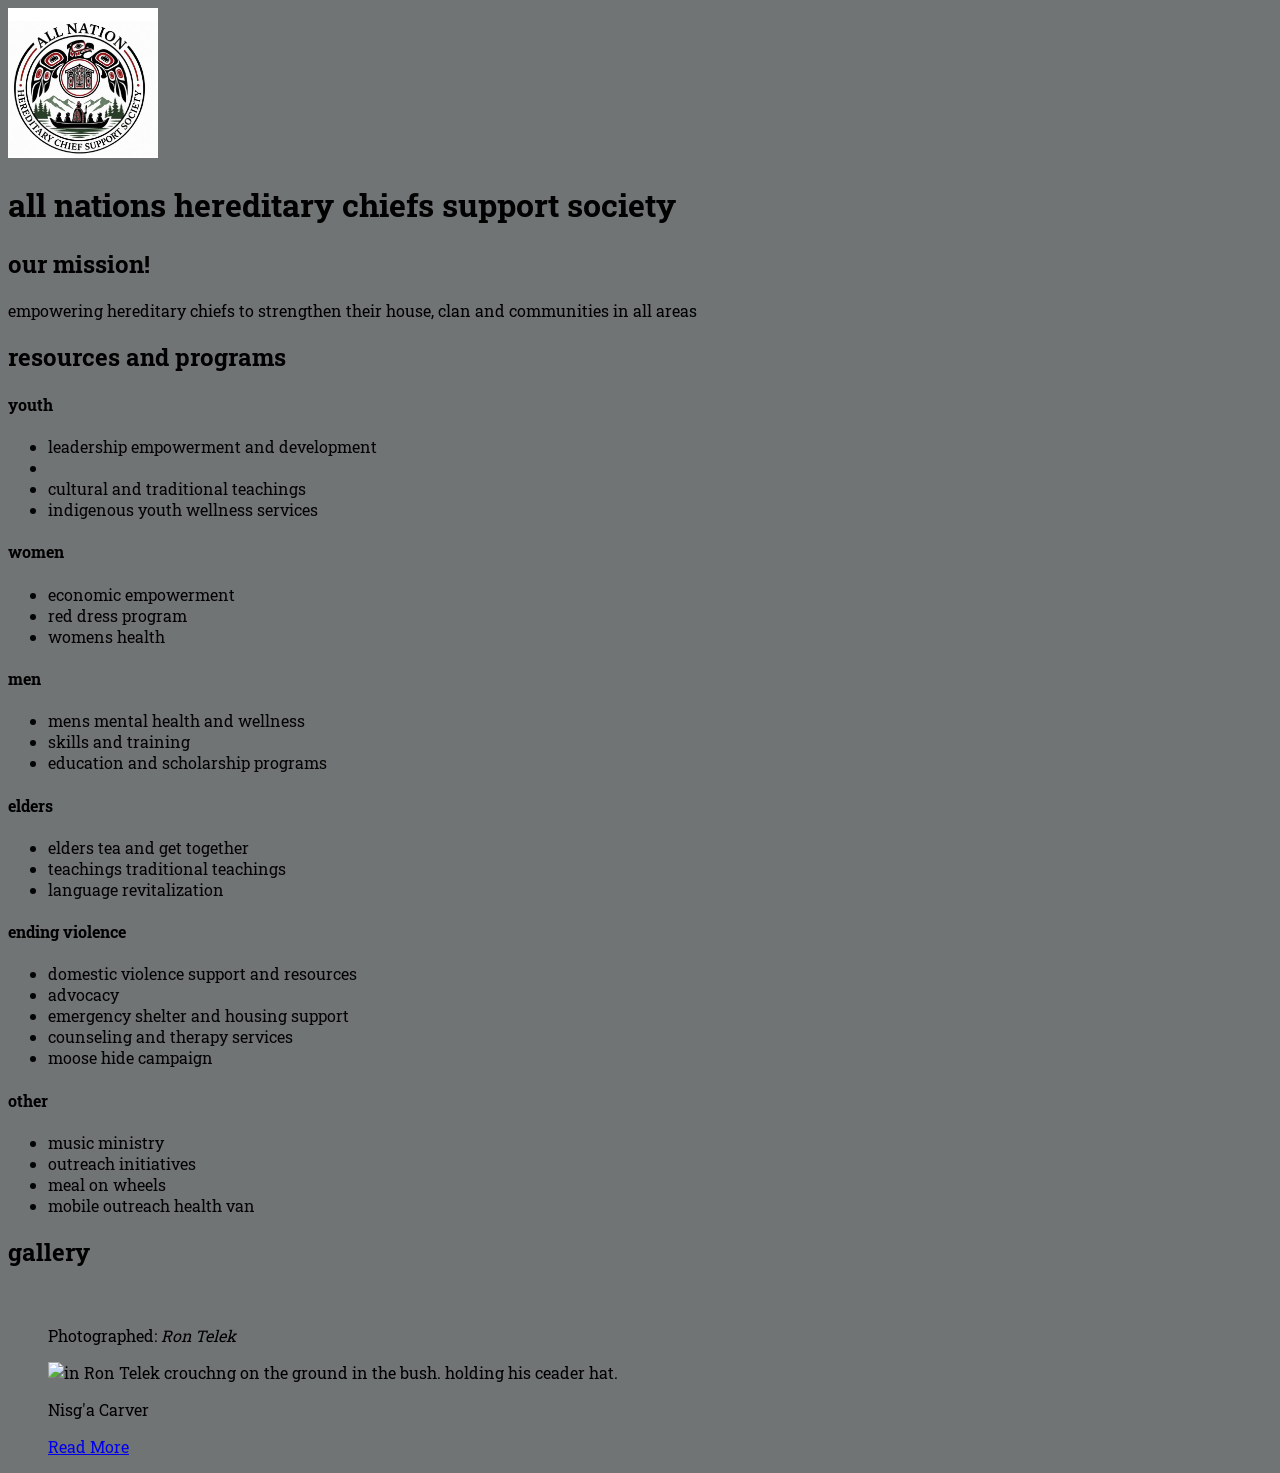
==== index.html @ ad8b6bae "Indentation corrected" ====
<!doctype html>
<html lang="en">
  <head>
    <title>capstone</title>
  <meta charset="utf-8">
<link rel="stylesheet" href="./style.css">
    <link rel="preconnect" href="https://fonts.googleapis.com">
<link rel="preconnect" href="https://fonts.gstatic.com" crossorigin>
<link href="https://fonts.googleapis.com/css2?family=Roboto+Slab:wght@100..900&display=swap" rel="stylesheet">
  </head>
  <body>
    <header id="top">   
      <img
        src="media/LOGO TANSPARENT.jpg"
        alt= "in art"
        width="150" 
        />
      <h1>all nations hereditary chiefs support society </h1>
    </header>

    <main>
 <h2>our mission!</h2>
    <p>empowering hereditary chiefs to strengthen their house, clan and communities in all areas</p> 
        <!--beginning of r/p list-->
      <section>
        <h2> resources and programs</h2>
      <h4>youth</h4>
        <ul>
          <li>leadership empowerment and development<li>
          <li>cultural and traditional teachings</li>
          <li>indigenous youth wellness services</li>
         </ul>
      <h4>women</h4>
       <ul>
         <li>economic empowerment</li>
          <li>red dress program</li>
         <li>womens health</li>
        </ul>
    <h4>men</h4>
      <ul>
        <li>mens mental health and wellness</li>
        <li>skills and training</li>
        <li>education and scholarship programs
        </li>
        </ul>
      <h4>elders</h4>
      <ul>
        <li>elders tea and get together</li>
        <li> teachings traditional teachings</li>
         <li>language revitalization</li>
        </ul>
     <h4>ending violence</h4>
      <ul> 
       <li>domestic violence support and resources</li>
        <li>advocacy</li>
        <li>emergency shelter and housing support</li>
        <li>counseling and therapy services</li>
        <li>moose hide campaign</li>
        </ul>
       <h4>other</h4>
        <ul>
        <li>music ministry</li>
        <li>outreach initiatives</li>
        <li>meal on wheels</li>
        <li>mobile outreach health van</li>
        </ul>
      </section>
  <!--fix indentstion here before sub 11-05-2026-->
      <section>
 <h2>gallery</h2>
 <div>
 <img>
 <figure> 
<p> Photographed: 
<em> Ron Telek</em></p> 
 <img 
        src="https://steinbruecknativegallery.com/wp-content/uploads/2017/06/rontelek-600x404.jpg"
        alt="in Ron Telek crouchng on the ground in the bush. holding his ceader hat. "
        width="150">  
<p>  Nisg'a Carver
</p>            
<!-- Add target="_blank" -->
 <a  href="https://steinbruecknativegallery.com/ron-telek/" target="_blank" >Read More           
 </a>
<figcaption> 
</figure>
</div>
</section>
</main>
<footer>
<p> 
</p>
</footer>
</body>
</html>
---- style.css ----
body {

    /* background-color: rgb red; */
/* type comment here */
    background-color: rgb(113, 116, 117);
   font-family: "Roboto Slab", serif;  
}

li {
    color:rgb(5, 4, 4);

}
/* comments in css -shortcut CTRL + / or cmd + / */ 
body {
    color: black
}

p { 
    color: rgb(5,4.4) ;

}

/*when you use selector this is morespecific it will override inheriated styles. */
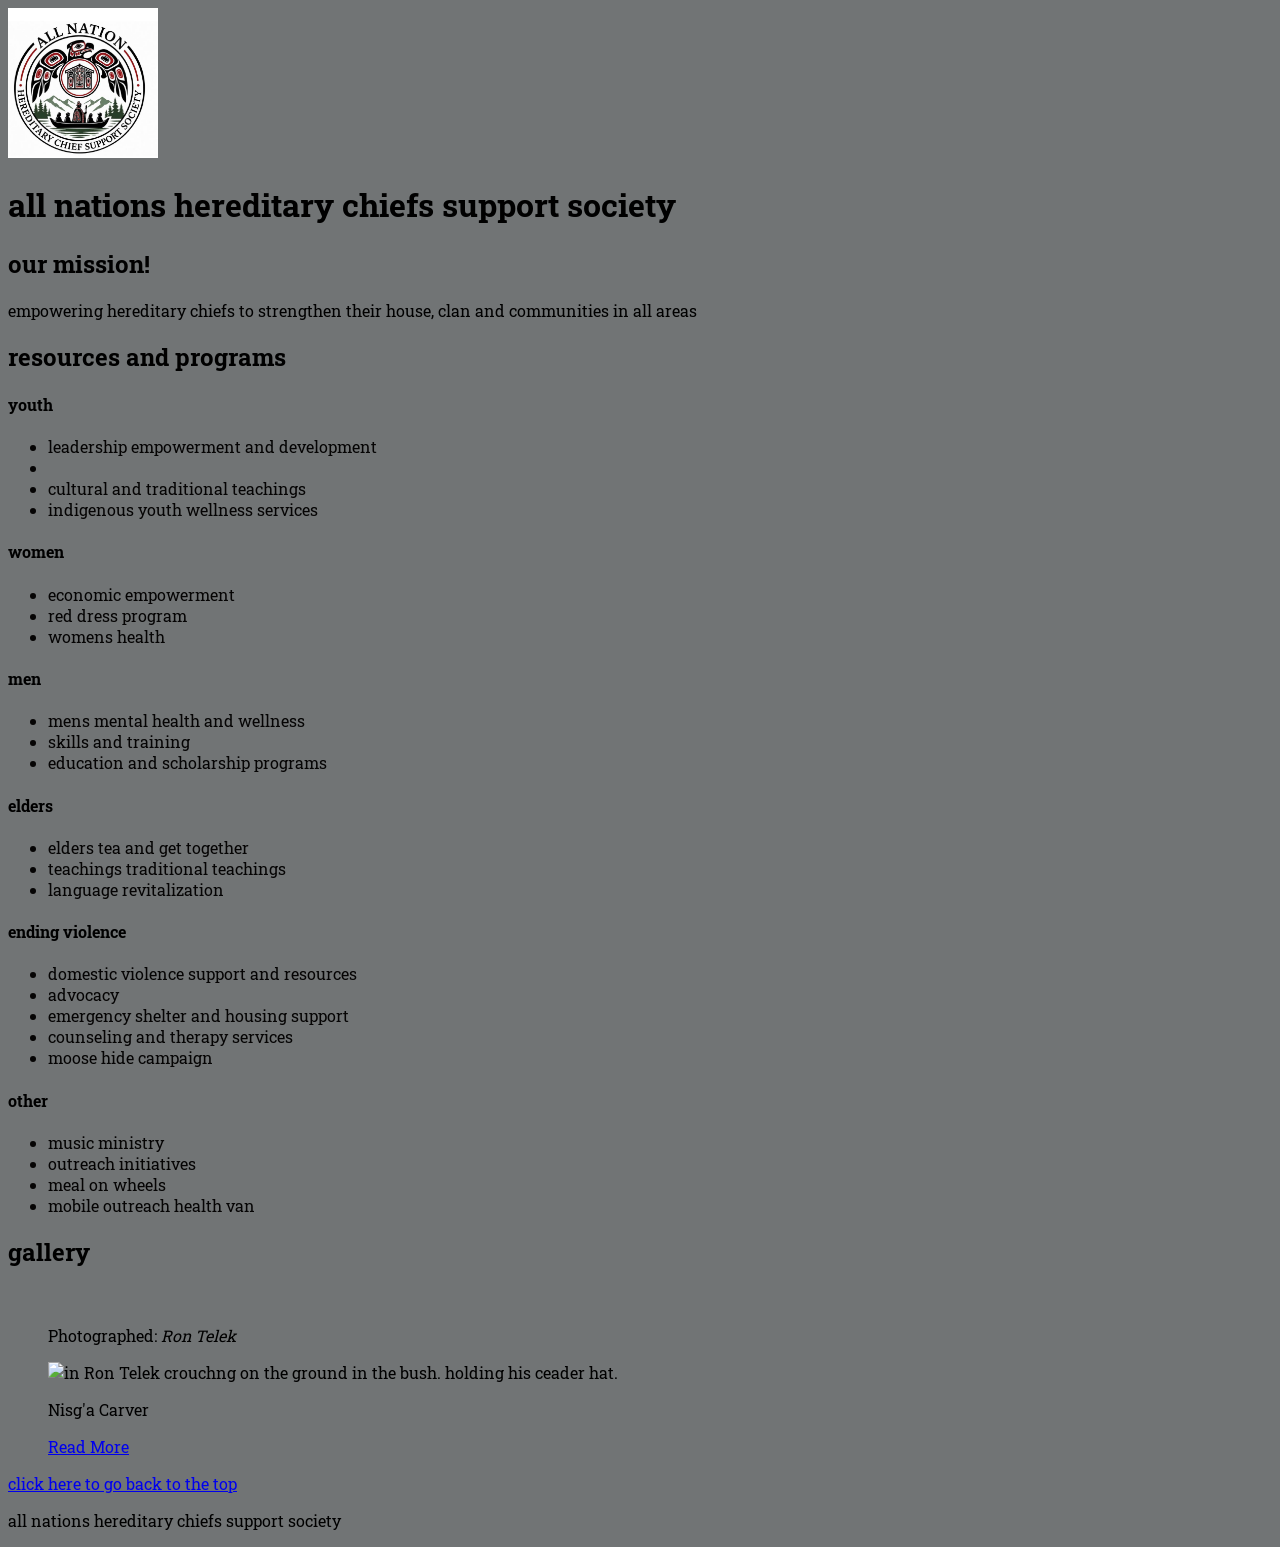
==== commit 1411f6c4: "Update index.html" ====
--- a/index.html
+++ b/index.html
@@ -1,95 +1,97 @@
-<!doctype html>
-<html lang="en">
-  <head>
-    <title>capstone</title>
-  <meta charset="utf-8">
-<link rel="stylesheet" href="./style.css">
-    <link rel="preconnect" href="https://fonts.googleapis.com">
-<link rel="preconnect" href="https://fonts.gstatic.com" crossorigin>
-<link href="https://fonts.googleapis.com/css2?family=Roboto+Slab:wght@100..900&display=swap" rel="stylesheet">
-  </head>
-  <body>
-    <header id="top">   
-      <img
-        src="media/LOGO TANSPARENT.jpg"
-        alt= "in art"
-        width="150" 
-        />
-      <h1>all nations hereditary chiefs support society </h1>
-    </header>
+  <!doctype html>
+  <html lang="en">
+    <head>
+  <link rel="stylesheet" href="./style.css">
+      <link rel="preconnect" href="https://fonts.googleapis.com">
+  <link rel="preconnect" href="https://fonts.gstatic.com" crossorigin>
+  <link href="https://fonts.googleapis.com/css2?family=Roboto+Slab:wght@100..900&display=swap" rel="stylesheet">
+  <title>capstone</title>
+    <meta charset="utf-8">
+    </head>
+    <body>
+      <header id="top">   
+        <img
+          src="media/LOGO TANSPARENT.jpg"
+          alt= "in art"
+          width="150" 
+          />
+        <h1>all nations hereditary chiefs support society </h1>
+      </header>
 
-    <main>
- <h2>our mission!</h2>
-    <p>empowering hereditary chiefs to strengthen their house, clan and communities in all areas</p> 
-        <!--beginning of r/p list-->
-      <section>
-        <h2> resources and programs</h2>
-      <h4>youth</h4>
+      <main>
+  <h2>our mission!</h2>
+      <p>empowering hereditary chiefs to strengthen their house, clan and communities in all areas</p> 
+          <!--beginning of r/p list-->
+        <section>
+          <h2> resources and programs</h2>
+        <h4>youth</h4>
+          <ul>
+            <li>leadership empowerment and development<li>
+            <li>cultural and traditional teachings</li>
+            <li>indigenous youth wellness services</li>
+          </ul>
+        <h4>women</h4>
         <ul>
-          <li>leadership empowerment and development<li>
-          <li>cultural and traditional teachings</li>
-          <li>indigenous youth wellness services</li>
-         </ul>
-      <h4>women</h4>
-       <ul>
-         <li>economic empowerment</li>
-          <li>red dress program</li>
-         <li>womens health</li>
-        </ul>
-    <h4>men</h4>
-      <ul>
-        <li>mens mental health and wellness</li>
-        <li>skills and training</li>
-        <li>education and scholarship programs
-        </li>
-        </ul>
-      <h4>elders</h4>
-      <ul>
-        <li>elders tea and get together</li>
-        <li> teachings traditional teachings</li>
-         <li>language revitalization</li>
-        </ul>
-     <h4>ending violence</h4>
-      <ul> 
-       <li>domestic violence support and resources</li>
-        <li>advocacy</li>
-        <li>emergency shelter and housing support</li>
-        <li>counseling and therapy services</li>
-        <li>moose hide campaign</li>
-        </ul>
-       <h4>other</h4>
+          <li>economic empowerment</li>
+            <li>red dress program</li>
+          <li>womens health</li>
+          </ul>
+      <h4>men</h4>
         <ul>
-        <li>music ministry</li>
-        <li>outreach initiatives</li>
-        <li>meal on wheels</li>
-        <li>mobile outreach health van</li>
-        </ul>
-      </section>
-  <!--fix indentstion here before sub 11-05-2026-->
-      <section>
- <h2>gallery</h2>
- <div>
- <img>
- <figure> 
-<p> Photographed: 
-<em> Ron Telek</em></p> 
- <img 
-        src="https://steinbruecknativegallery.com/wp-content/uploads/2017/06/rontelek-600x404.jpg"
-        alt="in Ron Telek crouchng on the ground in the bush. holding his ceader hat. "
-        width="150">  
-<p>  Nisg'a Carver
-</p>            
-<!-- Add target="_blank" -->
- <a  href="https://steinbruecknativegallery.com/ron-telek/" target="_blank" >Read More           
- </a>
-<figcaption> 
-</figure>
-</div>
-</section>
-</main>
-<footer>
-<p> 
-</p>
-</footer>
-</body>
-</html>
+          <li>mens mental health and wellness</li>
+          <li>skills and training</li>
+          <li>education and scholarship programs
+          </li>
+          </ul>
+        <h4>elders</h4>
+        <ul>
+          <li>elders tea and get together</li>
+          <li> teachings traditional teachings</li>
+          <li>language revitalization</li>
+          </ul>
+      <h4>ending violence</h4>
+        <ul> 
+        <li>domestic violence support and resources</li>
+          <li>advocacy</li>
+          <li>emergency shelter and housing support</li>
+          <li>counseling and therapy services</li>
+          <li>moose hide campaign</li>
+          </ul>
+        <h4>other</h4>
+          <ul>
+          <li>music ministry</li>
+          <li>outreach initiatives</li>
+          <li>meal on wheels</li>
+          <li>mobile outreach health van</li>
+          </ul>
+        </section>
+    <!--fix indentstion here before sub 11-05-2026-->
+    <section>
+      <h2>gallery</h2>
+      <div>
+      <img>
+      <figure> 
+      <p> Photographed: 
+      <em> Ron Telek</em></p> 
+      <img 
+          src="https://steinbruecknativegallery.com/wp-content/uploads/2017/06/rontelek-600x404.jpg"
+          alt="in Ron Telek crouchng on the ground in the bush. holding his ceader hat. "
+          width="150">  
+  <p>  Nisg'a Carver
+  </p>            
+  <!-- Add target="_blank" -->
+  <a  href="https://steinbruecknativegallery.com/ron-telek/" target="_blank" >Read More           
+  </a>
+  <figcaption> 
+  </figure>
+  </div>
+ 
+        </section>
+     </main>
+     <footer>
+      <a href="#top">click here to go back to the top</a>
+       <p> all nations hereditary chiefs support society
+  </p>
+      </footer>
+    </body>
+  </html>
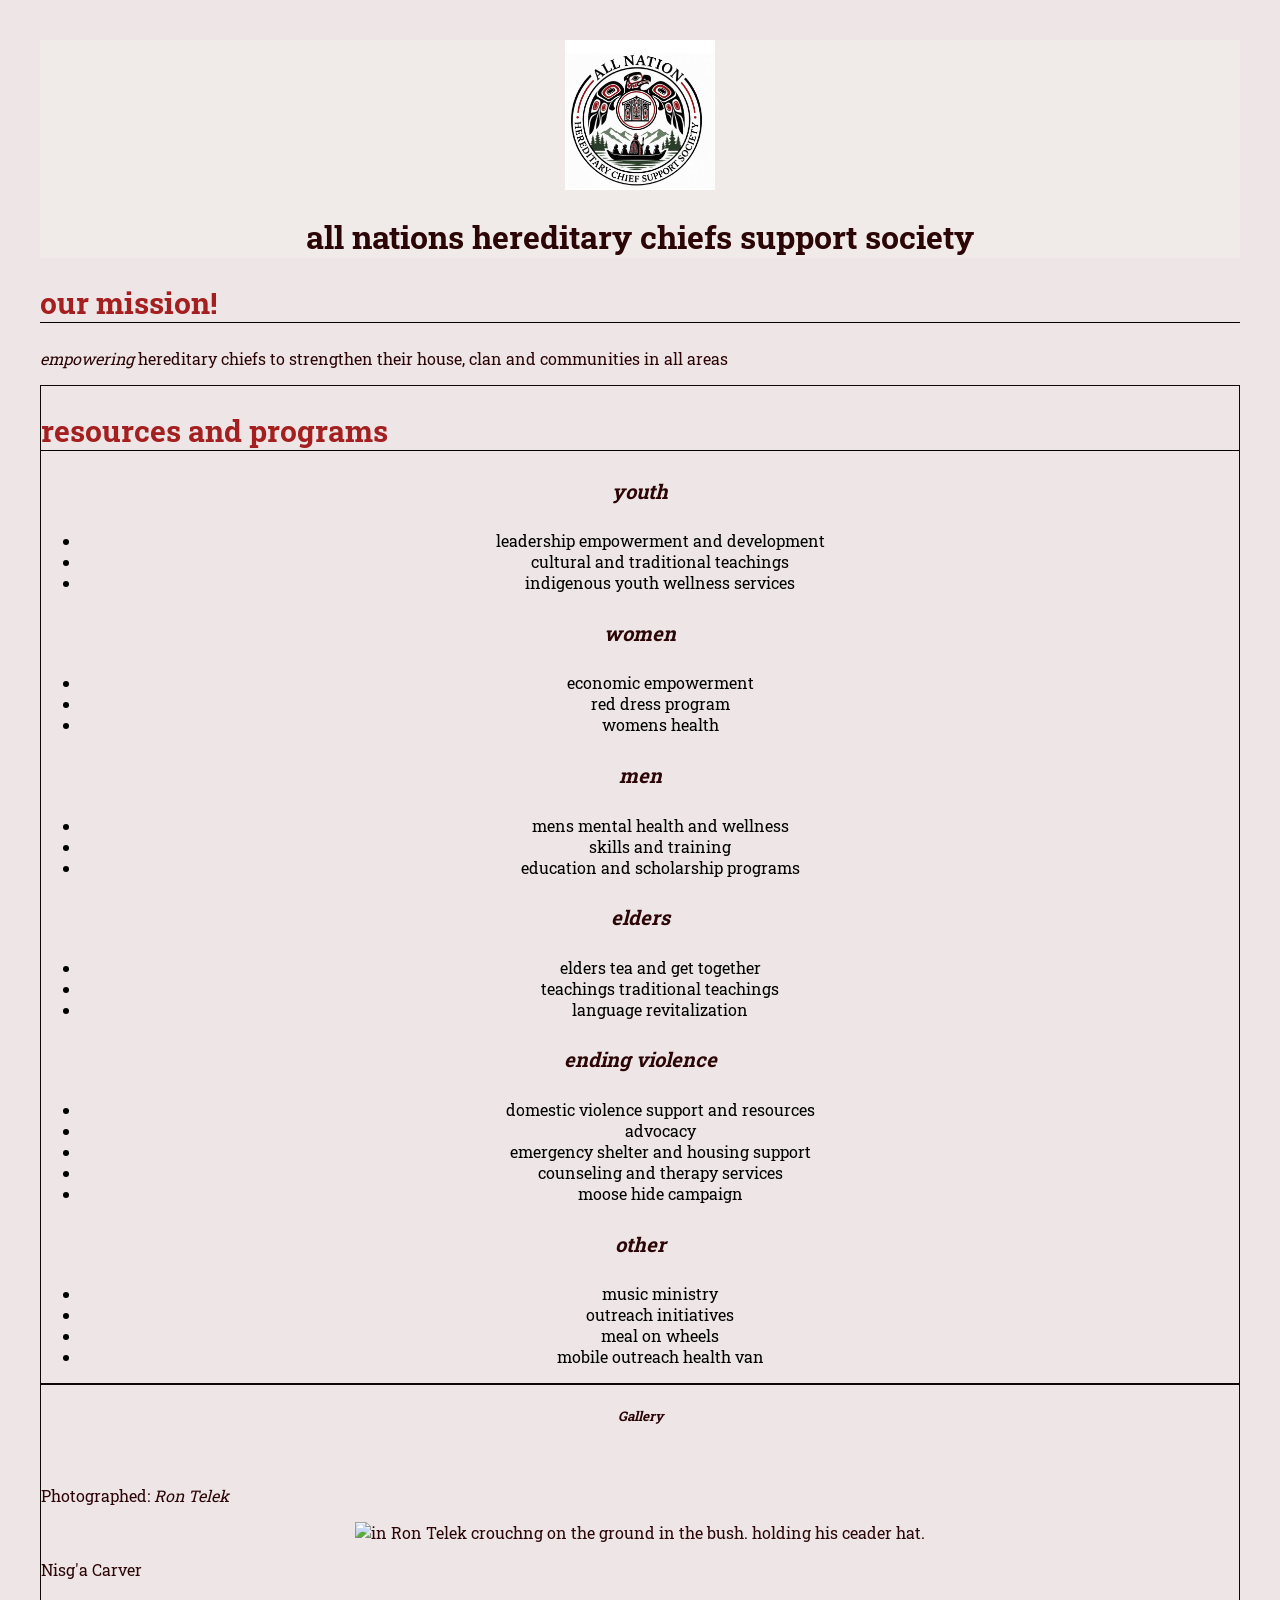
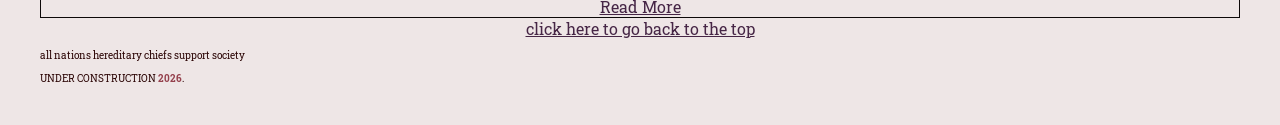
==== commit e4f19f3c: "css syntax, fonts, elements, selectors" ====
--- a/index.html
+++ b/index.html
@@ -1,41 +1,46 @@
-  <!doctype html>
-  <html lang="en">
-    <head>
+<!doctype html>
+<html lang="en">
+  <head>
+  <title>capstone</title>
+  <meta charset="utf-8">
   <link rel="stylesheet" href="./style.css">
-      <link rel="preconnect" href="https://fonts.googleapis.com">
+  <link rel="preconnect" href="https://fonts.googleapis.com">
   <link rel="preconnect" href="https://fonts.gstatic.com" crossorigin>
-  <link href="https://fonts.googleapis.com/css2?family=Roboto+Slab:wght@100..900&display=swap" rel="stylesheet">
-  <title>capstone</title>
-    <meta charset="utf-8">
-    </head>
-    <body>
-      <header id="top">   
-        <img
-          src="media/LOGO TANSPARENT.jpg"
-          alt= "in art"
-          width="150" 
-          />
-        <h1>all nations hereditary chiefs support society </h1>
-      </header>
+  <link href="https://fonts.googleapis.com/css2?family=Roboto+Slab:wght@100..900&display=swap" rel="stylesheet"
+  />  
+  </head>
+  <body>
+    <header id="top">   
+    <img src="media/LOGO TANSPARENT.jpg"
+     alt= "in art"
+    width="150" 
+  />
+     <h1>all nations hereditary chiefs support society
+    <header>
+      </h1> 
+    </header>
+     <main>
+      <em><h2>our mission!</h2></em>
+      
+<p> <em>empowering</em> hereditary chiefs to strengthen their house, clan and communities in all areas</p>
 
-      <main>
-  <h2>our mission!</h2>
-      <p>empowering hereditary chiefs to strengthen their house, clan and communities in all areas</p> 
-          <!--beginning of r/p list-->
-        <section>
-          <h2> resources and programs</h2>
+
+
+      <!--beginning of r/p list-->
+       <section>
+        <h2> resources and programs</h2>
         <h4>youth</h4>
           <ul>
-            <li>leadership empowerment and development<li>
+            <li>leadership empowerment and development</li>
             <li>cultural and traditional teachings</li>
             <li>indigenous youth wellness services</li>
           </ul>
-        <h4>women</h4>
-        <ul>
-          <li>economic empowerment</li>
-            <li>red dress program</li>
-          <li>womens health</li>
-          </ul>
+      <h4>women</h4>
+       <ul>
+        <li>economic empowerment</li>
+        <li>red dress program</li>
+        <li>womens health</li>
+       </ul>
       <h4>men</h4>
         <ul>
           <li>mens mental health and wellness</li>
@@ -67,23 +72,21 @@
         </section>
     <!--fix indentstion here before sub 11-05-2026-->
     <section>
-      <h2>gallery</h2>
+      <h5>Gallery</h5>
       <div>
       <img>
-      <figure> 
+
       <p> Photographed: 
       <em> Ron Telek</em></p> 
       <img 
           src="https://steinbruecknativegallery.com/wp-content/uploads/2017/06/rontelek-600x404.jpg"
           alt="in Ron Telek crouchng on the ground in the bush. holding his ceader hat. "
-          width="150">  
+          width="500">  
   <p>  Nisg'a Carver
   </p>            
   <!-- Add target="_blank" -->
   <a  href="https://steinbruecknativegallery.com/ron-telek/" target="_blank" >Read More           
   </a>
-  <figcaption> 
-  </figure>
   </div>
  
         </section>
@@ -92,6 +95,13 @@
       <a href="#top">click here to go back to the top</a>
        <p> all nations hereditary chiefs support society
   </p>
+  <p>
+  UNDER CONSTRUCTION 
+  <strong id="mystrong" style="color: rgb(149, 65, 77);">2026</strong>.
+</p>
       </footer>
     </body>
   </html>
+
+  
+
--- a/style.css
+++ b/style.css
@@ -1,25 +1,89 @@
 
+
+*{
+ font-family: "roboto slab"
+}
+
+header {
+background-color:rgba(241, 241, 233, 0.367)
+}
+
+  /* background-color: rgb red; */
+/* type comment here */
+
+/* comments in css -shortcut CTRL + / or cmd + / */ 
 body {
+    color: black;
+  background-color: rgb(238, 230, 230);
+  color: rgb(44, 6, 6);
+  font-family: "oblique";
+  font-size: 16px;
+   text-align: center;
+  margin: 40px;
 
-    /* background-color: rgb red; */
-/* type comment here */
-    background-color: rgb(113, 116, 117);
-   font-family: "Roboto Slab", serif;  
 }
 
 li {
-    color:rgb(5, 4, 4);
-
+    color:rgb(0, 0, 0);
 }
-/* comments in css -shortcut CTRL + / or cmd + / */ 
-body {
-    color: black
-}
-
 p { 
     color: rgb(5,4.4) ;
 
+ div.c {
+
+  line-height: 10%;}
+
+  text-align: left;
+}
+/*when you use selector this is morespecific it will override inheriated styles. */
+
+a:link {
+    color:rgb(70, 38, 70);
 }
 
-/*when you use selector this is morespecific it will override inheriated styles. */
+a:font-size
+h1 {
+  font-size: 500px;
+  font-weight:bold
+}
 
+h2 {
+  font-size: 30px;
+  font-weight:bold;
+  border-bottom: 1px solid black;
+  font-style: normal;
+  color: rgb(164, 31, 31);
+  text-align: left;
+ }
+ e { 
+    font-style:normal
+}
+
+h3 {
+  font-size: 30px;
+  font-weight:bold
+}
+
+h4 {
+    font-size: 20px;
+    font-weight: bold
+    
+}
+
+
+h4, h5 {
+    font-style: oblique;
+}
+
+section {
+  border: 1px solid rgb(13, 9, 9);
+}
+a:visited {
+    color:rgb(63, 62, 61);
+font-size: 5px;
+  text-decoration: solid;
+  }
+
+  footer p {
+  font-size: 10px;
+}
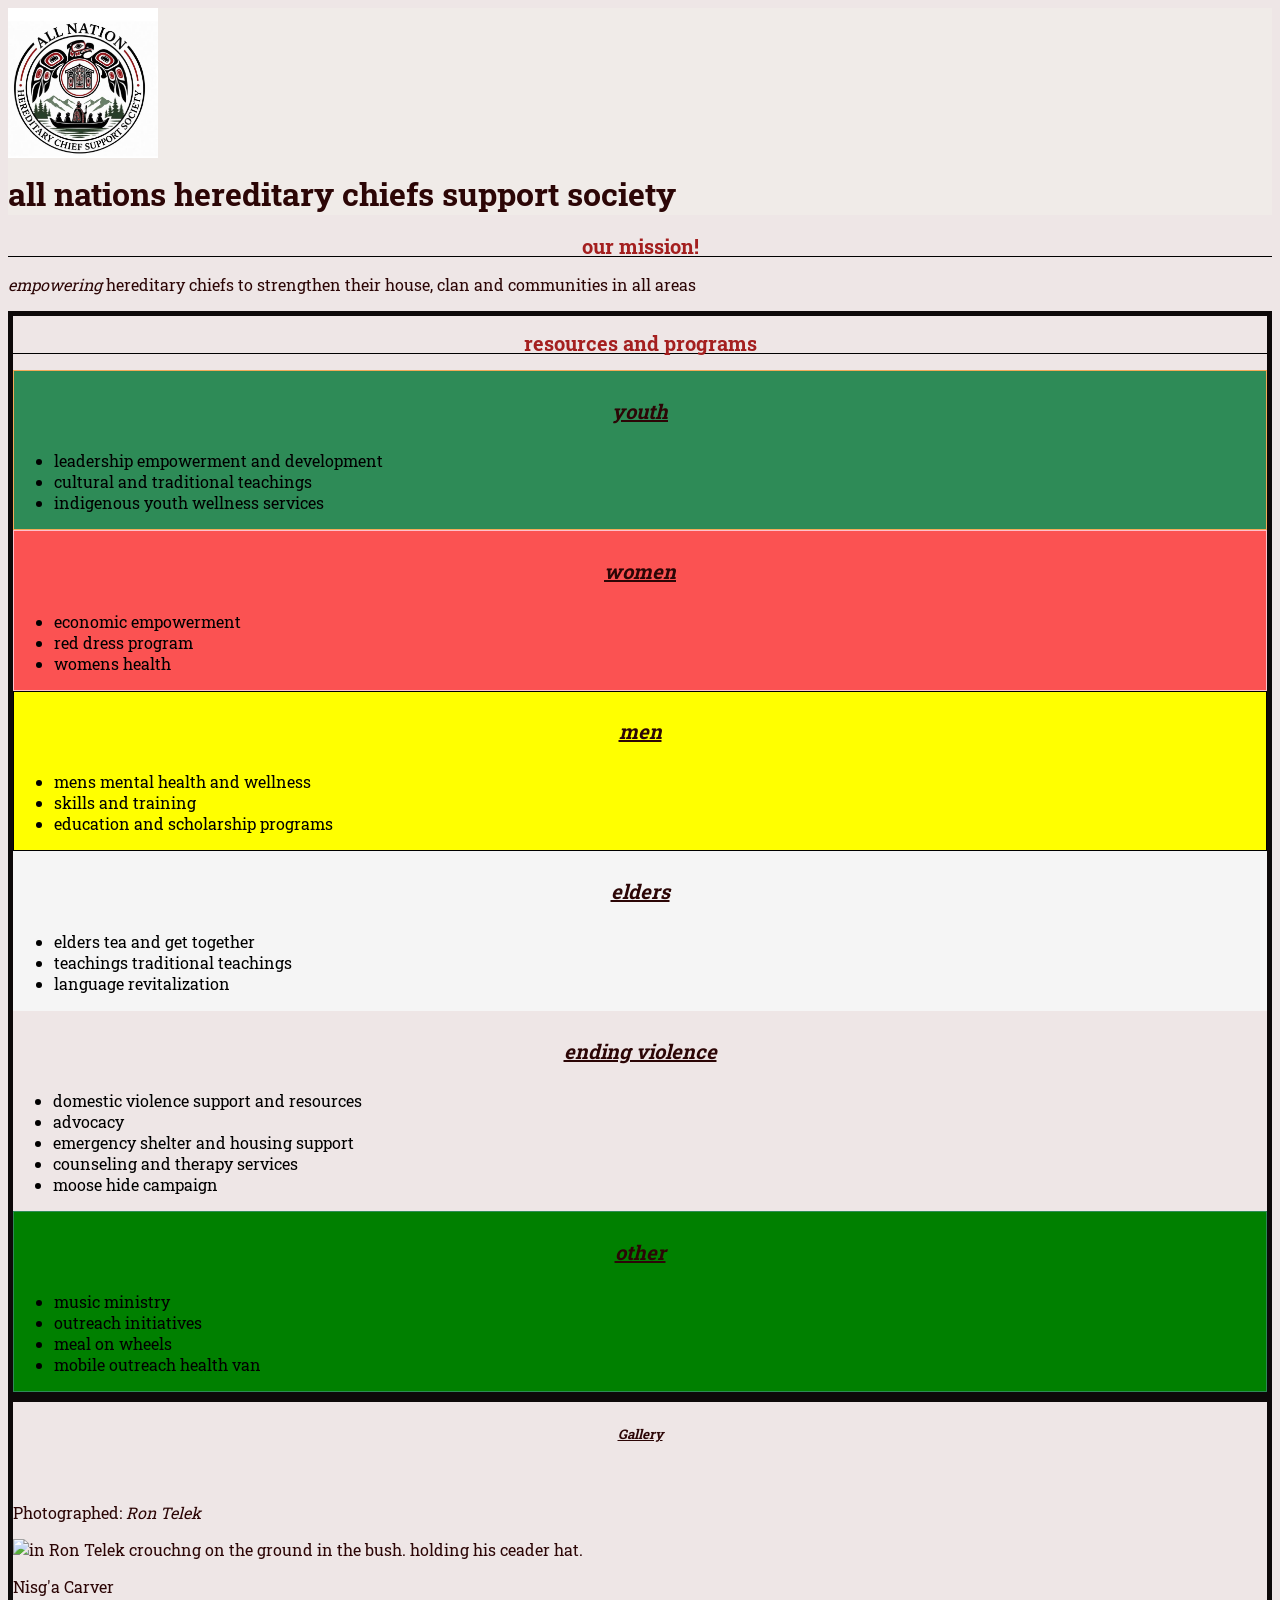
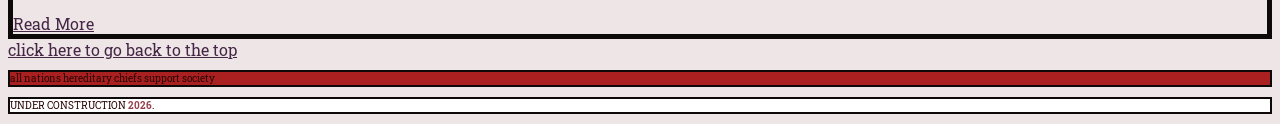
==== commit bf616bcf: "assignment 8" ====
--- a/index.html
+++ b/index.html
@@ -29,18 +29,26 @@
       <!--beginning of r/p list-->
        <section>
         <h2> resources and programs</h2>
+        
+        <div class="youth">
         <h4>youth</h4>
           <ul>
             <li>leadership empowerment and development</li>
             <li>cultural and traditional teachings</li>
             <li>indigenous youth wellness services</li>
           </ul>
+        </div>
+
+        <div class="women">
       <h4>women</h4>
        <ul>
         <li>economic empowerment</li>
         <li>red dress program</li>
         <li>womens health</li>
        </ul>
+       </div>
+
+       <div class="men">
       <h4>men</h4>
         <ul>
           <li>mens mental health and wellness</li>
@@ -48,12 +56,17 @@
           <li>education and scholarship programs
           </li>
           </ul>
+        </div>
+        <div class="elders">
         <h4>elders</h4>
         <ul>
           <li>elders tea and get together</li>
           <li> teachings traditional teachings</li>
           <li>language revitalization</li>
           </ul>
+          </div>
+
+          <div>
       <h4>ending violence</h4>
         <ul> 
         <li>domestic violence support and resources</li>
@@ -62,6 +75,8 @@
           <li>counseling and therapy services</li>
           <li>moose hide campaign</li>
           </ul>
+          </div>
+          <div class="other">
         <h4>other</h4>
           <ul>
           <li>music ministry</li>
@@ -69,11 +84,14 @@
           <li>meal on wheels</li>
           <li>mobile outreach health van</li>
           </ul>
-        </section>
+        </div>
+        
+      </section>
     <!--fix indentstion here before sub 11-05-2026-->
     <section>
       <h5>Gallery</h5>
-      <div>
+      
+      <div id="Gallery">
       <img>
 
       <p> Photographed: 
@@ -93,7 +111,7 @@
      </main>
      <footer>
       <a href="#top">click here to go back to the top</a>
-       <p> all nations hereditary chiefs support society
+       <p id="society"> all nations hereditary chiefs support society
   </p>
   <p>
   UNDER CONSTRUCTION 
--- a/style.css
+++ b/style.css
@@ -1,9 +1,11 @@
-
+h1 {
+    margin-top: 10px;
+}
 
 *{
  font-family: "roboto slab"
 }
-
+ 
 header {
 background-color:rgba(241, 241, 233, 0.367)
 }
@@ -18,9 +20,7 @@
   color: rgb(44, 6, 6);
   font-family: "oblique";
   font-size: 16px;
-   text-align: center;
-  margin: 40px;
-
+   text-align: left;
 }
 
 li {
@@ -33,7 +33,6 @@
 
   line-height: 10%;}
 
-  text-align: left;
 }
 /*when you use selector this is morespecific it will override inheriated styles. */
 
@@ -48,15 +47,14 @@
 }
 
 h2 {
-  font-size: 30px;
+  font-size: 20px;
   font-weight:bold;
   border-bottom: 1px solid black;
   font-style: normal;
   color: rgb(164, 31, 31);
-  text-align: left;
- }
- e { 
-    font-style:normal
+  text-align: center;
+  line-height: 100%;
+  line-break: normal;
 }
 
 h3 {
@@ -67,16 +65,15 @@
 h4 {
     font-size: 20px;
     font-weight: bold
-    
 }
-
-
 h4, h5 {
     font-style: oblique;
+    text-align: center;
+    text-decoration: underline
 }
 
 section {
-  border: 1px solid rgb(13, 9, 9);
+  border: 5px solid rgb(13, 9, 9);
 }
 a:visited {
     color:rgb(63, 62, 61);
@@ -86,4 +83,52 @@
 
   footer p {
   font-size: 10px;
+  border: 2px solid rgb(13, 9, 9);
+background-color:white;
 }
+ 
+
+/*multiple class selector*/
+.youth {
+border: 1px solid rgb(243, 170, 88);
+background-color: seagreen;
+}
+
+.women {
+border: 1px solid pink;
+background-color: rgba(255, 43, 43, 0.792)
+}
+
+.men {
+border: 1px solid black;
+background-color: yellow
+}
+
+.elders {
+
+border: 1px solid whitesmoke;
+background-color: whitesmoke;
+}
+
+.other {
+border: 1px solid seagreen;
+background-color: green;
+
+}
+.gallery {
+border: 1px solid rgba(0, 0, 0, 0.115);
+background-color: rgba(0, 0, 0, 0.13);
+
+}
+
+
+/*css id selectors*/
+
+#navigation {
+background-color: rgb(253, 255, 254);
+}
+
+#society {
+background-color: rgb(170, 32, 32);
+
+}
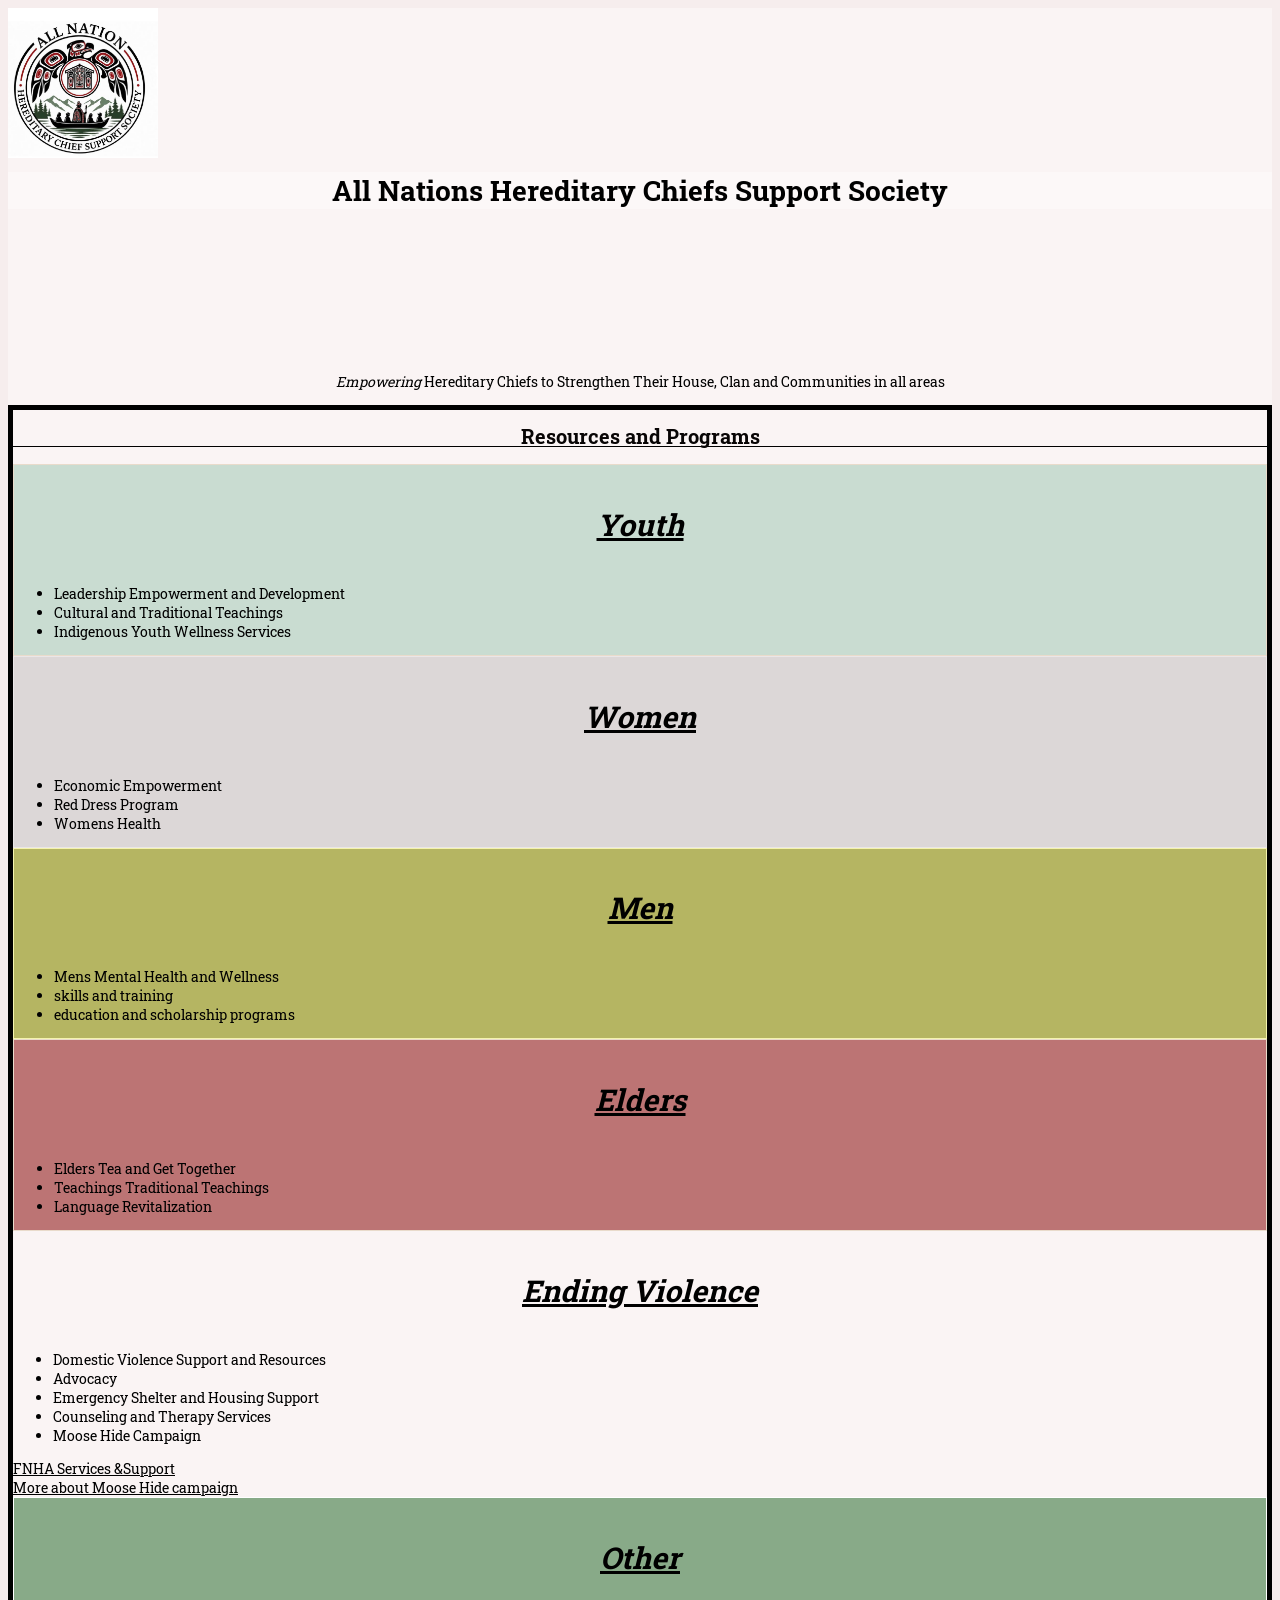
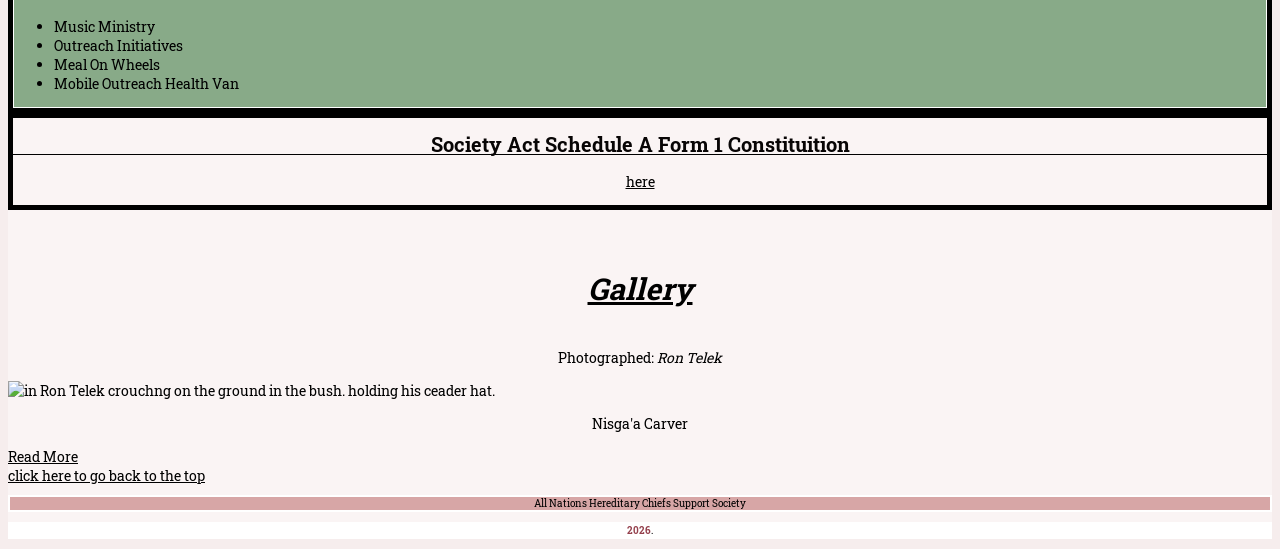
==== commit 5bcd8bf7: "background a9" ====
--- a/index.html
+++ b/index.html
@@ -1,6 +1,6 @@
 <!doctype html>
 <html lang="en">
-  <head>
+<head>
   <title>capstone</title>
   <meta charset="utf-8">
   <link rel="stylesheet" href="./style.css">
@@ -8,9 +8,34 @@
   <link rel="preconnect" href="https://fonts.gstatic.com" crossorigin>
   <link href="https://fonts.googleapis.com/css2?family=Roboto+Slab:wght@100..900&display=swap" rel="stylesheet"
   />  
-  </head>
-  <body>
-    <header id="top">   
+  <title>css grid layout with background image</title>  
+  <link rel="stylesheet" href="style.css">
+</head>
+<header id="top">   
+      <img src="media/LOGO TANSPARENT.jpg"
+     alt= "in art"
+    width="150" 
+  />
+<header> 
+      <h1>All Nations Hereditary Chiefs Support Society</h1>
+</header>
+      <div class="banner"></div>
+      <div class ="container">
+      <div class="bg"></div> 
+      <div class="bg"></div>      
+      <div class="bg"></div>
+      <div class="bg"></div> 
+      <div class="bg"></div>
+      <div class="bg"></div> 
+      <div class="bg"></div> 
+      <div class="bg"></div>
+      <div class="bg"></div>      
+      <div class="bg"></div>
+      <div class="bg"></div> 
+      <div class="bg"></div>
+      <div class="bg"></div> 
+       </div>
+<!--<header id="top">   
     <img src="media/LOGO TANSPARENT.jpg"
      alt= "in art"
     width="150" 
@@ -21,86 +46,112 @@
     </header>
      <main>
       <em><h2>our mission!</h2></em>
+-->
+  
       
-<p> <em>empowering</em> hereditary chiefs to strengthen their house, clan and communities in all areas</p>
+<p> <em>Empowering</em> Hereditary Chiefs to Strengthen Their House, Clan and Communities in all areas</p>
 
 
 
       <!--beginning of r/p list-->
        <section>
-        <h2> resources and programs</h2>
+        <h2> Resources and Programs</h2>
         
         <div class="youth">
-        <h4>youth</h4>
+        <h4>Youth</h4>
           <ul>
-            <li>leadership empowerment and development</li>
-            <li>cultural and traditional teachings</li>
-            <li>indigenous youth wellness services</li>
+            <li>Leadership Empowerment and Development</li>
+            <li>Cultural and Traditional Teachings</li>
+            <li>Indigenous Youth Wellness Services</li>
           </ul>
         </div>
 
         <div class="women">
-      <h4>women</h4>
+      <h4>Women</h4>
        <ul>
-        <li>economic empowerment</li>
-        <li>red dress program</li>
-        <li>womens health</li>
+        <li>Economic Empowerment</li>
+        <li>Red Dress Program</li>
+        <li>Womens Health</li>
        </ul>
        </div>
 
        <div class="men">
-      <h4>men</h4>
+      <h4>Men</h4>
         <ul>
-          <li>mens mental health and wellness</li>
+          <li>Mens Mental Health and Wellness</li>
           <li>skills and training</li>
           <li>education and scholarship programs
           </li>
           </ul>
         </div>
         <div class="elders">
-        <h4>elders</h4>
+        <h4>Elders</h4>
         <ul>
-          <li>elders tea and get together</li>
-          <li> teachings traditional teachings</li>
-          <li>language revitalization</li>
+          <li>Elders Tea and Get Together</li>
+          <li> Teachings Traditional Teachings</li>
+          <li>Language Revitalization</li>
           </ul>
           </div>
 
           <div>
-      <h4>ending violence</h4>
+      <h4>Ending Violence</h4>
         <ul> 
-        <li>domestic violence support and resources</li>
-          <li>advocacy</li>
-          <li>emergency shelter and housing support</li>
-          <li>counseling and therapy services</li>
-          <li>moose hide campaign</li>
+        <li>Domestic Violence   Support and Resources</li>
+          <li>Advocacy</li>
+          <li>Emergency Shelter and Housing Support</li>
+          <li>Counseling and Therapy Services</li>
+         
+          <li>Moose Hide Campaign</li>
           </ul>
+              
+            
+             <a  href="https://fnha.ca/services-and-support///" target="_blank" >FNHA Services &Support          
+         </a>
+
+         <br>
+          <a  href="https://moosehidecampaign.ca//" target="_blank" >More about Moose Hide campaign  </a>
           </div>
           <div class="other">
-        <h4>other</h4>
+        <h4>Other</h4>
           <ul>
-          <li>music ministry</li>
-          <li>outreach initiatives</li>
-          <li>meal on wheels</li>
-          <li>mobile outreach health van</li>
+          <li>Music Ministry</li>
+          <li>Outreach Initiatives</li>
+          <li>Meal On Wheels</li>
+          <li>Mobile Outreach Health Van</li>
           </ul>
         </div>
-        
       </section>
-    <!--fix indentstion here before sub 11-05-2026-->
-    <section>
-      <h5>Gallery</h5>
-      
-      <div id="Gallery">
+        <section>
+          <div>
+  <h2>Society Act
+    Schedule A Form 1 Constituition
+  </h2>
+  <p><a  href="file:///C:/Users/HP/Downloads/Society%20Registration%20Documents,%20October,%202015.pdf" target="_blank" >here </a>
+</p>
+</div>
+
+
+
+
+
+
+
+
+        </section>
+      <!--fix indentstion here before sub 11-05-2026-->
       <img>
-
+       <div class="Gallery">
+      <h4>Gallery</h4>
+        </div>
       <p> Photographed: 
       <em> Ron Telek</em></p> 
       <img 
           src="https://steinbruecknativegallery.com/wp-content/uploads/2017/06/rontelek-600x404.jpg"
           alt="in Ron Telek crouchng on the ground in the bush. holding his ceader hat. "
-          width="500">  
-  <p>  Nisg'a Carver
+          width="300"> </div> 
+         
+          
+  <p>  Nisga'a Carver
   </p>            
   <!-- Add target="_blank" -->
   <a  href="https://steinbruecknativegallery.com/ron-telek/" target="_blank" >Read More           
@@ -111,15 +162,13 @@
      </main>
      <footer>
       <a href="#top">click here to go back to the top</a>
-       <p id="society"> all nations hereditary chiefs support society
+       <p id="society"> All Nations Hereditary Chiefs Support Society
   </p>
   <p>
-  UNDER CONSTRUCTION 
+  
   <strong id="mystrong" style="color: rgb(149, 65, 77);">2026</strong>.
 </p>
       </footer>
     </body>
   </html>
-
-  
-
+  
--- a/style.css
+++ b/style.css
@@ -1,5 +1,8 @@
 h1 {
     margin-top: 10px;
+      text-align: center;
+  text-align: tu
+     
 }
 
 *{
@@ -7,63 +10,60 @@
 }
  
 header {
-background-color:rgba(241, 241, 233, 0.367)
+background-color:rgba(255, 255, 255, 0.367)
 }
-
-  /* background-color: rgb red; */
+#grad {
+  background-image:linear-gradient(to right
+ )
+  rgba(255,0,0,0), rgba(255,0,0,1);
+}
+ /* background-color: rgb red; */
 /* type comment here */
-
 /* comments in css -shortcut CTRL + / or cmd + / */ 
 body {
-    color: black;
-  background-color: rgb(238, 230, 230);
-  color: rgb(44, 6, 6);
+  color: black;
+  background-color: rgb(246, 237, 237);
+  color: zrgb(44, 6, 6);
   font-family: "oblique";
-  font-size: 16px;
+  font-size: 14px;
    text-align: left;
 }
-
 li {
     color:rgb(0, 0, 0);
 }
 p { 
-    color: rgb(5,4.4) ;
-
+ color: black;
  div.c {
-
-  line-height: 10%;}
+ line-height: 10%;}
+  text-align: center;
 
 }
 /*when you use selector this is morespecific it will override inheriated styles. */
-
 a:link {
-    color:rgb(70, 38, 70);
+    color:rgb(0, 0, 0);
 }
-
 a:font-size
 h1 {
   font-size: 500px;
   font-weight:bold
+  
 }
-
 h2 {
   font-size: 20px;
   font-weight:bold;
-  border-bottom: 1px solid black;
+  border-bottom: 1px solid rgb(0, 0, 0);
   font-style: normal;
-  color: rgb(164, 31, 31);
+  color: rgb(8, 5, 5);
   text-align: center;
   line-height: 100%;
   line-break: normal;
 }
-
 h3 {
   font-size: 30px;
   font-weight:bold
 }
-
 h4 {
-    font-size: 20px;
+    font-size: 30px;
     font-weight: bold
 }
 h4, h5 {
@@ -71,64 +71,84 @@
     text-align: center;
     text-decoration: underline
 }
-
 section {
-  border: 5px solid rgb(13, 9, 9);
+  border: 5px solid rgb(0, 0, 0);
 }
 a:visited {
-    color:rgb(63, 62, 61);
+    color:rgb(0, 0, 0);
 font-size: 5px;
   text-decoration: solid;
   }
-
   footer p {
   font-size: 10px;
-  border: 2px solid rgb(13, 9, 9);
+  border: 2px solid rgb(255, 255, 255);
 background-color:white;
 }
- 
-
 /*multiple class selector*/
 .youth {
-border: 1px solid rgb(243, 170, 88);
-background-color: seagreen;
+border: 1px solid rgb(233, 219, 203);
+background-color: rgb(201, 220, 209);
 }
 
 .women {
-border: 1px solid pink;
-background-color: rgba(255, 43, 43, 0.792)
+border: 1px solid rgb(234, 230, 231);
+background-color: rgba(212, 207, 207, 0.792)
 }
-
 .men {
-border: 1px solid black;
-background-color: yellow
+border: 1px solid rgb(244, 243, 174);
+background-color: rgb(181, 181, 98)
 }
-
 .elders {
-
 border: 1px solid whitesmoke;
-background-color: whitesmoke;
+background-color: rgb(188, 116, 116);
+border: 1px solid rgb(233, 219, 203);
 }
-
 .other {
-border: 1px solid seagreen;
-background-color: green;
-
+border: 1px solid rgb(255, 255, 255);
+background-color: rgb(136, 170, 136);
 }
 .gallery {
-border: 1px solid rgba(0, 0, 0, 0.115);
-background-color: rgba(0, 0, 0, 0.13);
-
+border: 1px solid rgba(205, 184, 184, 0.115);
+background-color: #edecec21;
+border: 1px solid rgb(255, 255, 255);
+}
+/*css id selectors*/
+#navigation {
+background-color: rgb(253, 255, 254);
+}
+#society {
+background-color: rgb(215, 166, 166);
+}
+.gallery {
+border: 1px solid rgba(190, 188, 186, 0.158);
+background-color: rgba(55, 54, 54, 0.1);
+}
+/*grid layout with background image*/
+.body  { 
+margin: 25px; 
+padding: inherit 0;
+}
+  .container div{
+height:10px;
+background-size: cover; 
+background-attachment:fixed; 
+}
+.bg{
+  background-image:url(https://scontent.fyka1-1.fna.fbcdn.net/v/t39.30808-6/855169774_10230429038504680_1220959587455913044_n.avif?stp=dst-jpg_tt6&cstp=mx720x540&ctp=s720x540&_nc_cat=103&_nc_map=urlgen_bucketless&ccb=1-7&_nc_sid=cf85f3&_nc_ohc=Kp04J6mWqMsQ7kNvwGL1OFE&_nc_oc=AdqRkcZm1rXo58_MKrnXrCe6wYKy3P1uvm5DnOTg2rYZSl9mczej2SIyEDSNAfs6lhetbXRKqP0vS1ISRgRv9Hyn&_nc_zt=23&_nc_ht=scontent.fyka1-1.fna&_nc_gid=-EqfWLGShzOwLHAOpgiOqA&_nc_ss=7b2a8&oh=00_AQSOUgGGeKZxbi8bGIpPfQdsmcYgyvIXYRyIm80_8lbWhw&oe=6AFBEDD9);
 }
 
 
-/*css id selectors*/
 
-#navigation {
-background-color: rgb(253, 255, 254);
+
+
+/*test/*
+}
+.container div{
+  height: 10px;
+  width:900px;
+  background-size:grid;
+  background-attachment: transparent;
+  background-repeat: no-repeat
 }
 
-#society {
-background-color: rgb(170, 32, 32);
 
-}
--- a/style.css
+++ b/style.css
@@ -1,5 +1,8 @@
 h1 {
     margin-top: 10px;
+      text-align: center;
+  text-align: tu
+     
 }
 
 *{
@@ -7,63 +10,60 @@
 }
  
 header {
-background-color:rgba(241, 241, 233, 0.367)
+background-color:rgba(255, 255, 255, 0.367)
 }
-
-  /* background-color: rgb red; */
+#grad {
+  background-image:linear-gradient(to right
+ )
+  rgba(255,0,0,0), rgba(255,0,0,1);
+}
+ /* background-color: rgb red; */
 /* type comment here */
-
 /* comments in css -shortcut CTRL + / or cmd + / */ 
 body {
-    color: black;
-  background-color: rgb(238, 230, 230);
-  color: rgb(44, 6, 6);
+  color: black;
+  background-color: rgb(246, 237, 237);
+  color: zrgb(44, 6, 6);
   font-family: "oblique";
-  font-size: 16px;
+  font-size: 14px;
    text-align: left;
 }
-
 li {
     color:rgb(0, 0, 0);
 }
 p { 
-    color: rgb(5,4.4) ;
-
+ color: black;
  div.c {
-
-  line-height: 10%;}
+ line-height: 10%;}
+  text-align: center;
 
 }
 /*when you use selector this is morespecific it will override inheriated styles. */
-
 a:link {
-    color:rgb(70, 38, 70);
+    color:rgb(0, 0, 0);
 }
-
 a:font-size
 h1 {
   font-size: 500px;
   font-weight:bold
+  
 }
-
 h2 {
   font-size: 20px;
   font-weight:bold;
-  border-bottom: 1px solid black;
+  border-bottom: 1px solid rgb(0, 0, 0);
   font-style: normal;
-  color: rgb(164, 31, 31);
+  color: rgb(8, 5, 5);
   text-align: center;
   line-height: 100%;
   line-break: normal;
 }
-
 h3 {
   font-size: 30px;
   font-weight:bold
 }
-
 h4 {
-    font-size: 20px;
+    font-size: 30px;
     font-weight: bold
 }
 h4, h5 {
@@ -71,64 +71,84 @@
     text-align: center;
     text-decoration: underline
 }
-
 section {
-  border: 5px solid rgb(13, 9, 9);
+  border: 5px solid rgb(0, 0, 0);
 }
 a:visited {
-    color:rgb(63, 62, 61);
+    color:rgb(0, 0, 0);
 font-size: 5px;
   text-decoration: solid;
   }
-
   footer p {
   font-size: 10px;
-  border: 2px solid rgb(13, 9, 9);
+  border: 2px solid rgb(255, 255, 255);
 background-color:white;
 }
- 
-
 /*multiple class selector*/
 .youth {
-border: 1px solid rgb(243, 170, 88);
-background-color: seagreen;
+border: 1px solid rgb(233, 219, 203);
+background-color: rgb(201, 220, 209);
 }
 
 .women {
-border: 1px solid pink;
-background-color: rgba(255, 43, 43, 0.792)
+border: 1px solid rgb(234, 230, 231);
+background-color: rgba(212, 207, 207, 0.792)
 }
-
 .men {
-border: 1px solid black;
-background-color: yellow
+border: 1px solid rgb(244, 243, 174);
+background-color: rgb(181, 181, 98)
 }
-
 .elders {
-
 border: 1px solid whitesmoke;
-background-color: whitesmoke;
+background-color: rgb(188, 116, 116);
+border: 1px solid rgb(233, 219, 203);
 }
-
 .other {
-border: 1px solid seagreen;
-background-color: green;
-
+border: 1px solid rgb(255, 255, 255);
+background-color: rgb(136, 170, 136);
 }
 .gallery {
-border: 1px solid rgba(0, 0, 0, 0.115);
-background-color: rgba(0, 0, 0, 0.13);
-
+border: 1px solid rgba(205, 184, 184, 0.115);
+background-color: #edecec21;
+border: 1px solid rgb(255, 255, 255);
+}
+/*css id selectors*/
+#navigation {
+background-color: rgb(253, 255, 254);
+}
+#society {
+background-color: rgb(215, 166, 166);
+}
+.gallery {
+border: 1px solid rgba(190, 188, 186, 0.158);
+background-color: rgba(55, 54, 54, 0.1);
+}
+/*grid layout with background image*/
+.body  { 
+margin: 25px; 
+padding: inherit 0;
+}
+  .container div{
+height:10px;
+background-size: cover; 
+background-attachment:fixed; 
+}
+.bg{
+  background-image:url(https://scontent.fyka1-1.fna.fbcdn.net/v/t39.30808-6/855169774_10230429038504680_1220959587455913044_n.avif?stp=dst-jpg_tt6&cstp=mx720x540&ctp=s720x540&_nc_cat=103&_nc_map=urlgen_bucketless&ccb=1-7&_nc_sid=cf85f3&_nc_ohc=Kp04J6mWqMsQ7kNvwGL1OFE&_nc_oc=AdqRkcZm1rXo58_MKrnXrCe6wYKy3P1uvm5DnOTg2rYZSl9mczej2SIyEDSNAfs6lhetbXRKqP0vS1ISRgRv9Hyn&_nc_zt=23&_nc_ht=scontent.fyka1-1.fna&_nc_gid=-EqfWLGShzOwLHAOpgiOqA&_nc_ss=7b2a8&oh=00_AQSOUgGGeKZxbi8bGIpPfQdsmcYgyvIXYRyIm80_8lbWhw&oe=6AFBEDD9);
 }
 
 
-/*css id selectors*/
 
-#navigation {
-background-color: rgb(253, 255, 254);
+
+
+/*test/*
+}
+.container div{
+  height: 10px;
+  width:900px;
+  background-size:grid;
+  background-attachment: transparent;
+  background-repeat: no-repeat
 }
 
-#society {
-background-color: rgb(170, 32, 32);
 
-}
